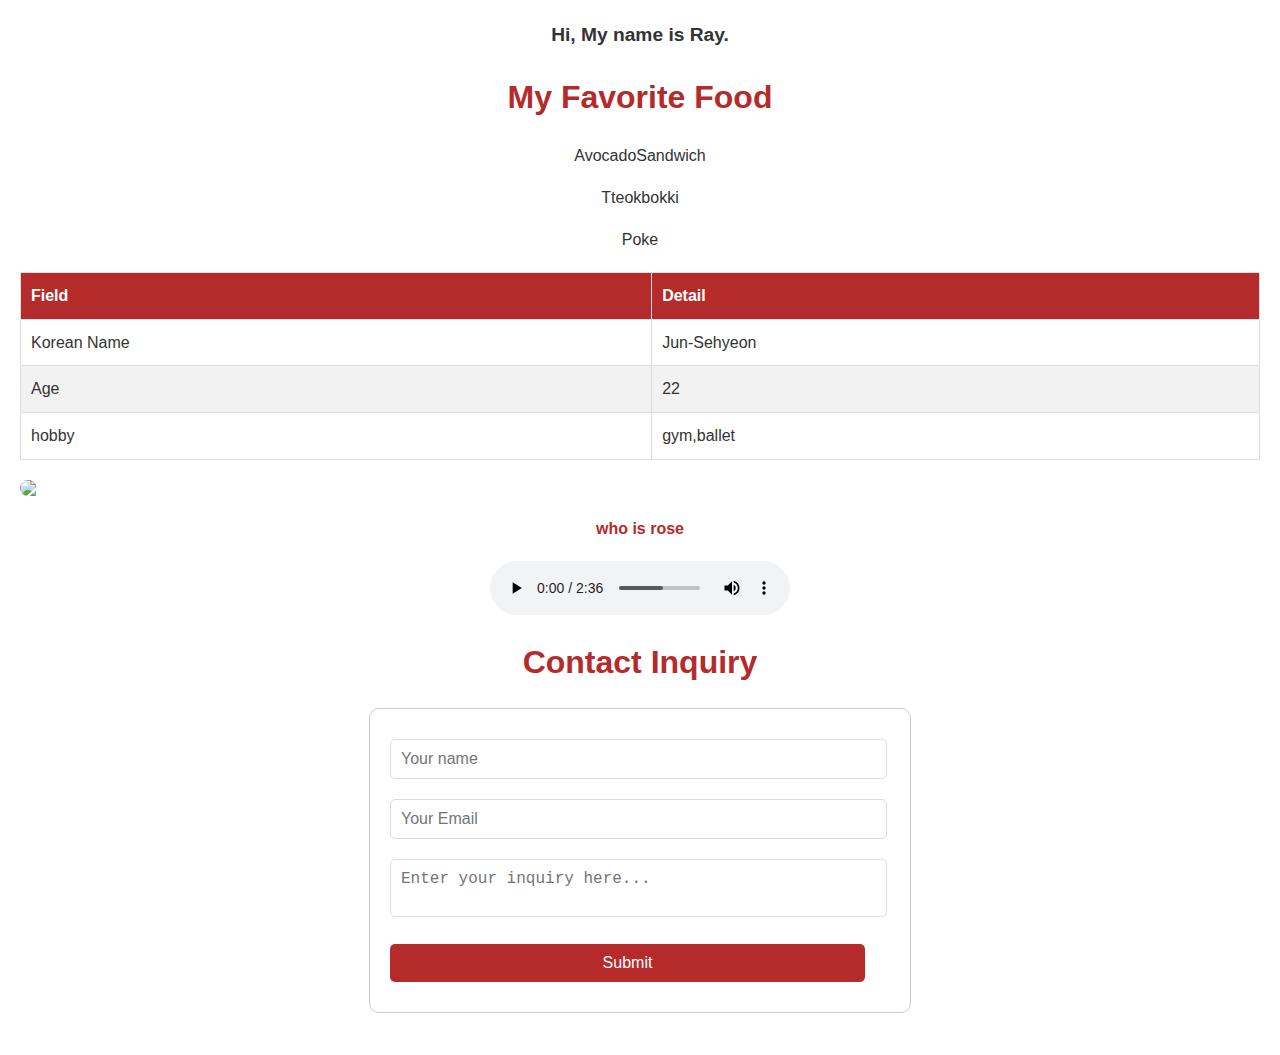
==== index.html @ e831a9b9 "수정" ====
<!DOCTYPE html>
<html lang="en">
<head>
    <meta charset="UTF-8">
    <meta name="viewport" content="width=device-width, initial-scale=1.0">
    <link rel="stylesheet" href="style.css">
    <title>practice</title>
</head>
<body>
    <strong>Hi, My name is Ray.</strong>
    <h1>My Favorite Food</h1>
    <ul>AvocadoSandwich</ul>
    <ul>Tteokbokki</ul>
    <ul>Poke</ul>
    <table>
        <thead>
            <tr>
                <th>Field</th>
                <th>Detail</th>
            </tr>
        </thead>
        <tbody>
            <tr>
                <td>Korean Name</td>
                <td>Jun-Sehyeon</td>
            </tr>
            <tr>
                <td>Age</td>
                <td>22</td>
            </tr>
            <tr>
                <td>hobby</td>
                <td>gym,ballet</td>
            </tr>
        </tbody>
    </table>
    <img src="https://img9.yna.co.kr/etc/inner/KR/2024/11/19/AKR20241119120500005_01_i_P2.jpg"/>
    <a href="https://namu.wiki/w/%EB%A1%9C%EC%A0%9C(BLACKPINK)">who is rose</a>
    <audio src="toxic till the end.mp3" controls>toxic till the end</audio>

    <h1>Contact Inquiry</h1>
    <form>
        <input type="text" name="name" placeholder="Your name" required>
        <input type="email" name="email" placeholder="Your Email" required>
        <textarea name="message" rows-="5" placeholder="Enter your inquiry here..." required></textarea>

        <button type="submit">Submit</button>
    </form>
</body>
</html>
---- style.css ----
/* Global Styles */
body {
    font-family: Arial, sans-serif;
    line-height: 1.6;
    margin: 0;
    padding: 0;
    background-color: #ffffff;
    color: #333;
}

/* Container */
body {
    padding: 20px;
}

/* Headings */
h1, h2 {
    color: #b52b2b;
    text-align: center;
    margin-bottom: 20px;
}

/* Text Styling */
strong {
    display: block;
    font-size: 1.2em;
    margin-bottom: 10px;
    text-align: center;
}

/* List Styling */
ul {
    list-style: none;
    padding: 0;
    text-align: center;
}

ul li {
    display: inline-block;
    margin: 5px 10px;
    padding: 5px 15px;
    background-color: #b52b2b;
    color: white;
    border-radius: 5px;
    font-size: 1em;
}

/* Table Styling */
table {
    width: 100%;
    margin: 20px 0;
    border-collapse: collapse;
    background-color: white;
}

th, td {
    border: 1px solid #ddd;
    padding: 10px;
    text-align: left;
}

th {
    background-color: #b52b2b;
    color: white;
}

tr:nth-child(even) {
    background-color: #f2f2f2;
}

/* Image Styling */
img {
    display: block;
    max-width: 100%;
    height: auto;
    margin: 20px auto;
    border-radius: 10px;
}

/* Link Styling */
a {
    display: block;
    text-align: center;
    margin: 10px 0;
    text-decoration: none;
    color: #b52b2b;
    font-weight: bold;
}

a:hover {
    text-decoration: underline;
}

/* Audio Player */
audio {
    display: block;
    margin: 20px auto;
}

/* Form Styling */
form {
    max-width: 500px;
    margin: 20px auto;
    padding: 20px;
    border: 1px solid #ccc;
    border-radius: 10px;
    background-color: #fff;
}

input, textarea, button {
    width: 95%;
    margin: 10px 0;
    padding: 10px;
    font-size: 16px;
    border: 1px solid #ddd;
    border-radius: 5px;
}

textarea {
    resize: none;
}

button {
    background-color: #b52b2b;
    color: white;
    border: none;
    cursor: pointer;
    transition: background-color 0.3s;
}

button:hover {
    background-color: #b52b2b;
}
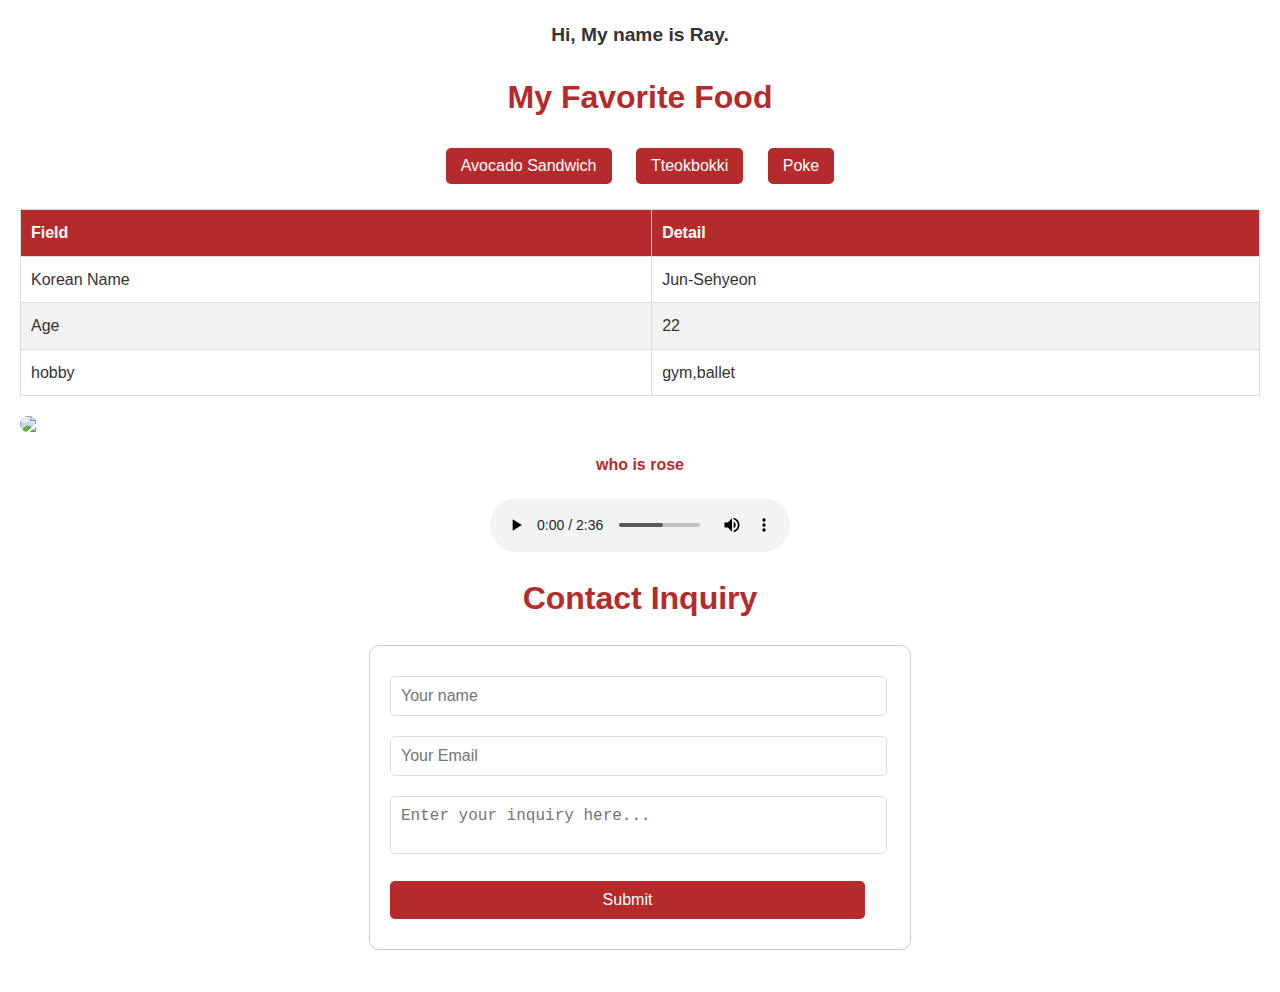
==== commit dafe421d: "리스트 수정" ====
--- a/index.html
+++ b/index.html
@@ -9,9 +9,11 @@
 <body>
     <strong>Hi, My name is Ray.</strong>
     <h1>My Favorite Food</h1>
-    <ul>AvocadoSandwich</ul>
-    <ul>Tteokbokki</ul>
-    <ul>Poke</ul>
+    <ul>
+        <li>Avocado Sandwich</li>
+        <li>Tteokbokki</li>
+        <li>Poke</li>
+    </ul>
     <table>
         <thead>
             <tr>
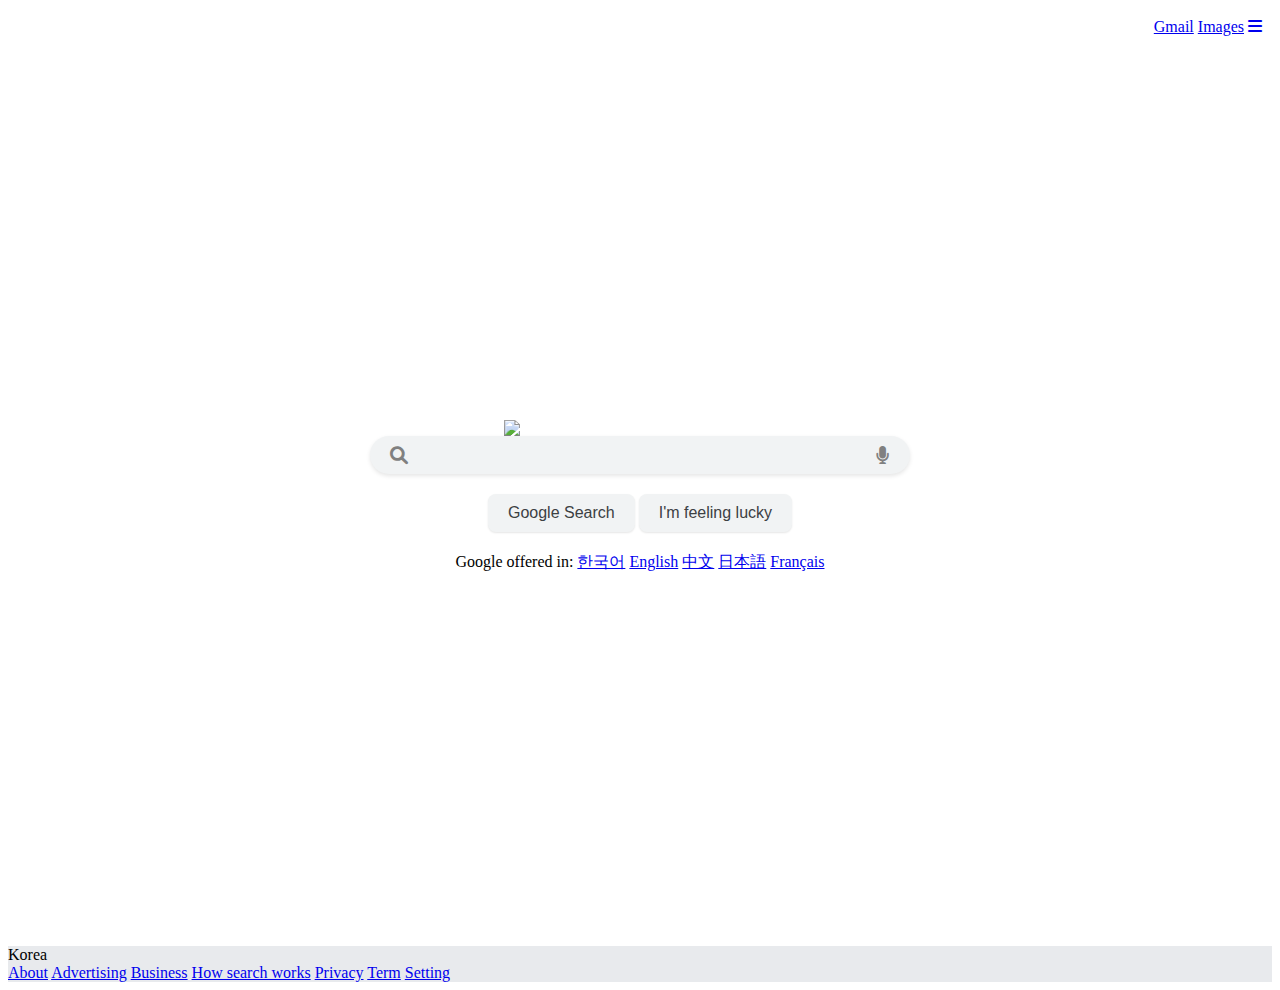
==== commit b2c64a14: "구글사이트로 변경" ====
--- a/index.html
+++ b/index.html
@@ -5,48 +5,57 @@
     <meta name="viewport" content="width=device-width, initial-scale=1.0">
     <link rel="stylesheet" href="style.css">
     <title>practice</title>
+    <link rel="stylesheet" href="https://cdnjs.cloudflare.com/ajax/libs/font-awesome/6.0.0-beta3/css/all.min.css">
 </head>
 <body>
-    <strong>Hi, My name is Ray.</strong>
-    <h1>My Favorite Food</h1>
-    <ul>
-        <li>Avocado Sandwich</li>
-        <li>Tteokbokki</li>
-        <li>Poke</li>
-    </ul>
-    <table>
-        <thead>
-            <tr>
-                <th>Field</th>
-                <th>Detail</th>
-            </tr>
-        </thead>
-        <tbody>
-            <tr>
-                <td>Korean Name</td>
-                <td>Jun-Sehyeon</td>
-            </tr>
-            <tr>
-                <td>Age</td>
-                <td>22</td>
-            </tr>
-            <tr>
-                <td>hobby</td>
-                <td>gym,ballet</td>
-            </tr>
-        </tbody>
-    </table>
-    <img src="https://img9.yna.co.kr/etc/inner/KR/2024/11/19/AKR20241119120500005_01_i_P2.jpg"/>
-    <a href="https://namu.wiki/w/%EB%A1%9C%EC%A0%9C(BLACKPINK)">who is rose</a>
-    <audio src="toxic till the end.mp3" controls>toxic till the end</audio>
+    <div class="Top">
+        <a href="https://mail.google.com/mail/u/0/?tab=rm&ogbl#inbox">Gmail</a>
+        <a href="https://www.google.com/imghp?hl=ko&tab=ri&authuser=0&ogbl">Images</a>
+        <a href="#">
+          <i class="fa-solid fa-bars"></i>
+        </a>
+    </div>
 
-    <h1>Contact Inquiry</h1>
-    <form>
-        <input type="text" name="name" placeholder="Your name" required>
-        <input type="email" name="email" placeholder="Your Email" required>
-        <textarea name="message" rows-="5" placeholder="Enter your inquiry here..." required></textarea>
+    <div class="main">
+        <div class="logo">
+           <img src="https://upload.wikimedia.org/wikipedia/commons/thumb/2/2f/Google_2015_logo.svg/640px-Google_2015_logo.svg.png" width="272"/>
+        </div>
+        <div class="search">
+            <i class="fa-solid fa-magnifying-glass"></i>
+            <input type="text">
+            <i class="fa-solid fa-microphone"></i>
+        </div>
+        <div>
+            <button class="button">Google Search</button>
+            <button class="button">I'm feeling lucky</button>
+        </div>
+        <div>
+            Google offered in:
+            <a href="#">한국어</a>
+            <a href="#">English</a>
+            <a href="#">中文</a>
+            <a href="#">日本語</a>
+            <a href="#">Français</a>
+        </div>
 
-        <button type="submit">Submit</button>
-    </form>
+    </div>  
+
+    <div class="footer">
+        <div>
+            Korea
+        </div>
+        <span>
+            <a href="#">About</a>
+            <a href="#">Advertising</a>
+            <a href="#">Business</a>
+            <a href="#">How search works</a>
+        </span>
+
+        <span>
+            <a href="#">Privacy</a>
+            <a href="#">Term</a>
+            <a href="#">Setting</a>
+        </span>
+    </div>  
 </body>
 </html>--- a/style.css
+++ b/style.css
@@ -1,133 +1,74 @@
-/* Global Styles */
-body {
-    font-family: Arial, sans-serif;
-    line-height: 1.6;
-    margin: 0;
-    padding: 0;
-    background-color: #ffffff;
+.body {  
+    display: flex;
+    flex-direction: column;    
+}
+
+.Top{
+    text-align: right;
+    padding: 10px;
+}
+
+.main{
+    display: flex; 
+    flex-direction: column; 
+    align-items: center; 
+    justify-content: center;
+    height: 100vh; 
+    background-color: #ffffff; 
+}
+
+.logo{
+    display: flex;
+    justify-content: center;
+    align-items: center;
+}
+
+.search{
+    display: flex;
+    align-items: center;
+    justify-content: center;
+    width: 500px;
+    padding: 10px 20px;
+    background-color: #f1f3f4;
+    border-radius: 50px;
+    box-shadow: 0 2px 4px rgba(0, 0, 0, 0.1);
+}
+
+.search i {
+    color: gray; 
+    font-size: 18px; 
+}
+
+.search input {
+    flex: 1; 
+    border: none; 
+    outline: none; 
+    background: transparent; 
+    padding: 0 10px; 
+    font-size: 16px; 
     color: #333;
 }
 
-/* Container */
-body {
-    padding: 20px;
+.button {
+    display: inline-block; 
+    padding: 10px 20px; 
+    margin-top: 20px;
+    margin-bottom: 20px;
+    background-color: #f1f3f4; 
+    color: #3c4043; 
+    font-size: 16px; 
+    font-family: Arial, sans-serif;
+    border: none; 
+    border-radius: 8px; 
+    box-shadow: 0 1px 2px rgba(0, 0, 0, 0.1); 
+    cursor: pointer; 
+    text-align: center; 
 }
 
-/* Headings */
-h1, h2 {
-    color: #b52b2b;
-    text-align: center;
-    margin-bottom: 20px;
+.button:hover {
+    background-color: #e8eaed; 
 }
 
-/* Text Styling */
-strong {
-    display: block;
-    font-size: 1.2em;
-    margin-bottom: 10px;
-    text-align: center;
-}
-
-/* List Styling */
-ul {
-    list-style: none;
-    padding: 0;
-    text-align: center;
-}
-
-ul li {
-    display: inline-block;
-    margin: 5px 10px;
-    padding: 5px 15px;
-    background-color: #b52b2b;
-    color: white;
-    border-radius: 5px;
-    font-size: 1em;
-}
-
-/* Table Styling */
-table {
-    width: 100%;
-    margin: 20px 0;
-    border-collapse: collapse;
-    background-color: white;
-}
-
-th, td {
-    border: 1px solid #ddd;
-    padding: 10px;
-    text-align: left;
-}
-
-th {
-    background-color: #b52b2b;
-    color: white;
-}
-
-tr:nth-child(even) {
-    background-color: #f2f2f2;
-}
-
-/* Image Styling */
-img {
-    display: block;
-    max-width: 100%;
-    height: auto;
-    margin: 20px auto;
-    border-radius: 10px;
-}
-
-/* Link Styling */
-a {
-    display: block;
-    text-align: center;
-    margin: 10px 0;
-    text-decoration: none;
-    color: #b52b2b;
-    font-weight: bold;
-}
-
-a:hover {
-    text-decoration: underline;
-}
-
-/* Audio Player */
-audio {
-    display: block;
-    margin: 20px auto;
-}
-
-/* Form Styling */
-form {
-    max-width: 500px;
-    margin: 20px auto;
-    padding: 20px;
-    border: 1px solid #ccc;
-    border-radius: 10px;
-    background-color: #fff;
-}
-
-input, textarea, button {
-    width: 95%;
-    margin: 10px 0;
-    padding: 10px;
-    font-size: 16px;
-    border: 1px solid #ddd;
-    border-radius: 5px;
-}
-
-textarea {
-    resize: none;
-}
-
-button {
-    background-color: #b52b2b;
-    color: white;
-    border: none;
-    cursor: pointer;
-    transition: background-color 0.3s;
-}
-
-button:hover {
-    background-color: #b52b2b;
-}
+.footer{
+    background-color: #e8eaed;
+}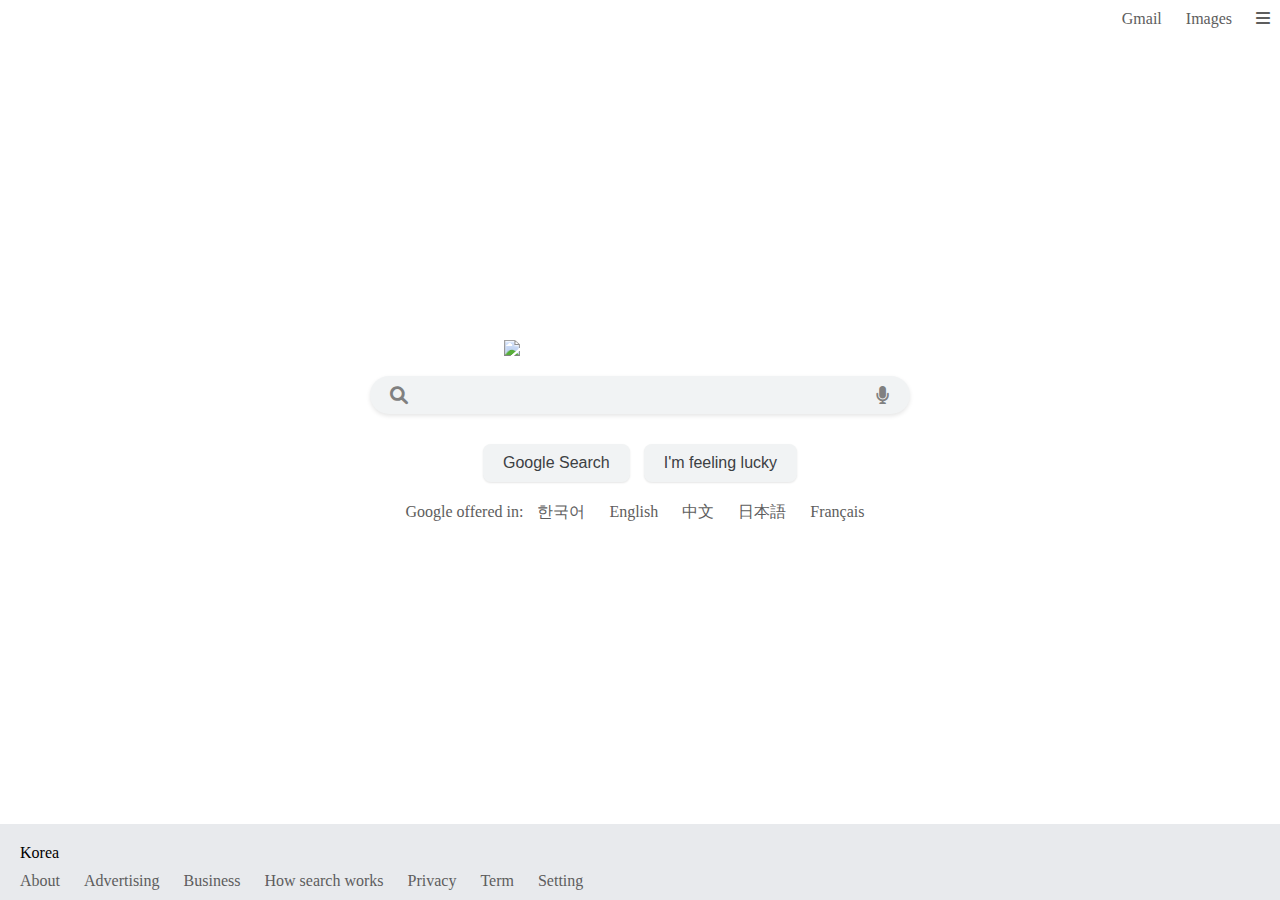
==== commit 21907a04: "google css finish" ====
--- a/index.html
+++ b/index.html
@@ -27,9 +27,11 @@
         </div>
         <div>
             <button class="button">Google Search</button>
-            <button class="button">I'm feeling lucky</button>
+            <a href="https://doodles.google/">
+                <button class="button">I'm feeling lucky</button>  
+            </a>   
         </div>
-        <div>
+        <div class="language">
             Google offered in:
             <a href="#">한국어</a>
             <a href="#">English</a>
--- a/style.css
+++ b/style.css
@@ -1,37 +1,57 @@
-.body {  
+/* 공통 스타일 */
+body {
     display: flex;
-    flex-direction: column;    
+    flex-direction: column;
+    min-height: 100vh; 
+    margin: 0; 
 }
 
-.Top{
-    text-align: right;
-    padding: 10px;
+/* 네브바 스타일 */
+.Top {
+    text-align: right; 
+    padding: 10px; 
 }
 
-.main{
-    display: flex; 
-    flex-direction: column; 
-    align-items: center; 
-    justify-content: center;
-    height: 100vh; 
-    background-color: #ffffff; 
+.Top a {
+    text-decoration: none; 
+    color: rgb(93, 93, 93); 
+    padding-left: 20px; 
 }
 
-.logo{
-    display: flex;
-    justify-content: center;
-    align-items: center;
+.Top a:hover {
+    color: rgb(0, 0, 0); 
 }
 
-.search{
+/* 메인 섹션 스타일 */
+.main {
     display: flex;
-    align-items: center;
-    justify-content: center;
-    width: 500px;
-    padding: 10px 20px;
-    background-color: #f1f3f4;
-    border-radius: 50px;
-    box-shadow: 0 2px 4px rgba(0, 0, 0, 0.1);
+    flex-direction: column;
+    align-items: center; 
+    justify-content: center; 
+    flex: 1; 
+    background-color: #ffffff; 
+    padding: 20px; 
+    text-align: center; 
+}
+
+.logo {
+    display: flex;
+    justify-content: center; 
+    align-items: center; 
+    margin-bottom: 20px; 
+}
+
+.search {
+    display: flex;
+    align-items: center; 
+    justify-content: center; 
+    width: 100%; 
+    max-width: 500px; 
+    padding: 10px 20px; 
+    background-color: #f1f3f4; 
+    border-radius: 50px; 
+    box-shadow: 0 2px 4px rgba(0, 0, 0, 0.1); 
+    margin-bottom: 20px; 
 }
 
 .search i {
@@ -46,18 +66,17 @@
     background: transparent; 
     padding: 0 10px; 
     font-size: 16px; 
-    color: #333;
+    color: #333; 
 }
 
 .button {
     display: inline-block; 
     padding: 10px 20px; 
-    margin-top: 20px;
-    margin-bottom: 20px;
+    margin: 10px 5px; 
     background-color: #f1f3f4; 
     color: #3c4043; 
     font-size: 16px; 
-    font-family: Arial, sans-serif;
+    font-family: Arial, sans-serif; 
     border: none; 
     border-radius: 8px; 
     box-shadow: 0 1px 2px rgba(0, 0, 0, 0.1); 
@@ -69,6 +88,65 @@
     background-color: #e8eaed; 
 }
 
-.footer{
-    background-color: #e8eaed;
-}+.language {
+    color: rgb(93, 93, 93); 
+    text-align: center; 
+    margin-top: 10px; 
+}
+
+.language a {
+    color: rgb(93, 93, 93); 
+    text-decoration: none; 
+    padding: 0 10px; 
+}
+
+.language a:hover {
+    color: rgb(0, 0, 0); 
+    text-decoration: none; 
+}
+
+/* 푸터 스타일 */
+.footer {
+    background-color: #e8eaed; 
+    padding: 10px 20px; 
+    text-align: left; 
+    margin-top: auto; 
+    padding: 10px;
+}
+
+.footer div{
+    padding: 10px;
+}
+
+.footer a {
+    color: rgb(93, 93, 93); 
+    text-decoration: none; 
+    padding: 10px;
+}
+
+.footer a:hover {
+    color: black; 
+    text-decoration: none; 
+}
+
+/* 모바일 반응형 스타일 */
+@media (max-width: 768px) {
+    .search {
+        width: 90%; 
+    }
+
+    .button {
+        font-size: 14px; 
+        padding: 8px 16px; 
+    }
+
+    .language a {
+        display: inline-block; 
+        margin: 5px 0; 
+    }
+
+    .footer {
+        font-size: 14px; 
+        text-align: center;
+    }
+}
